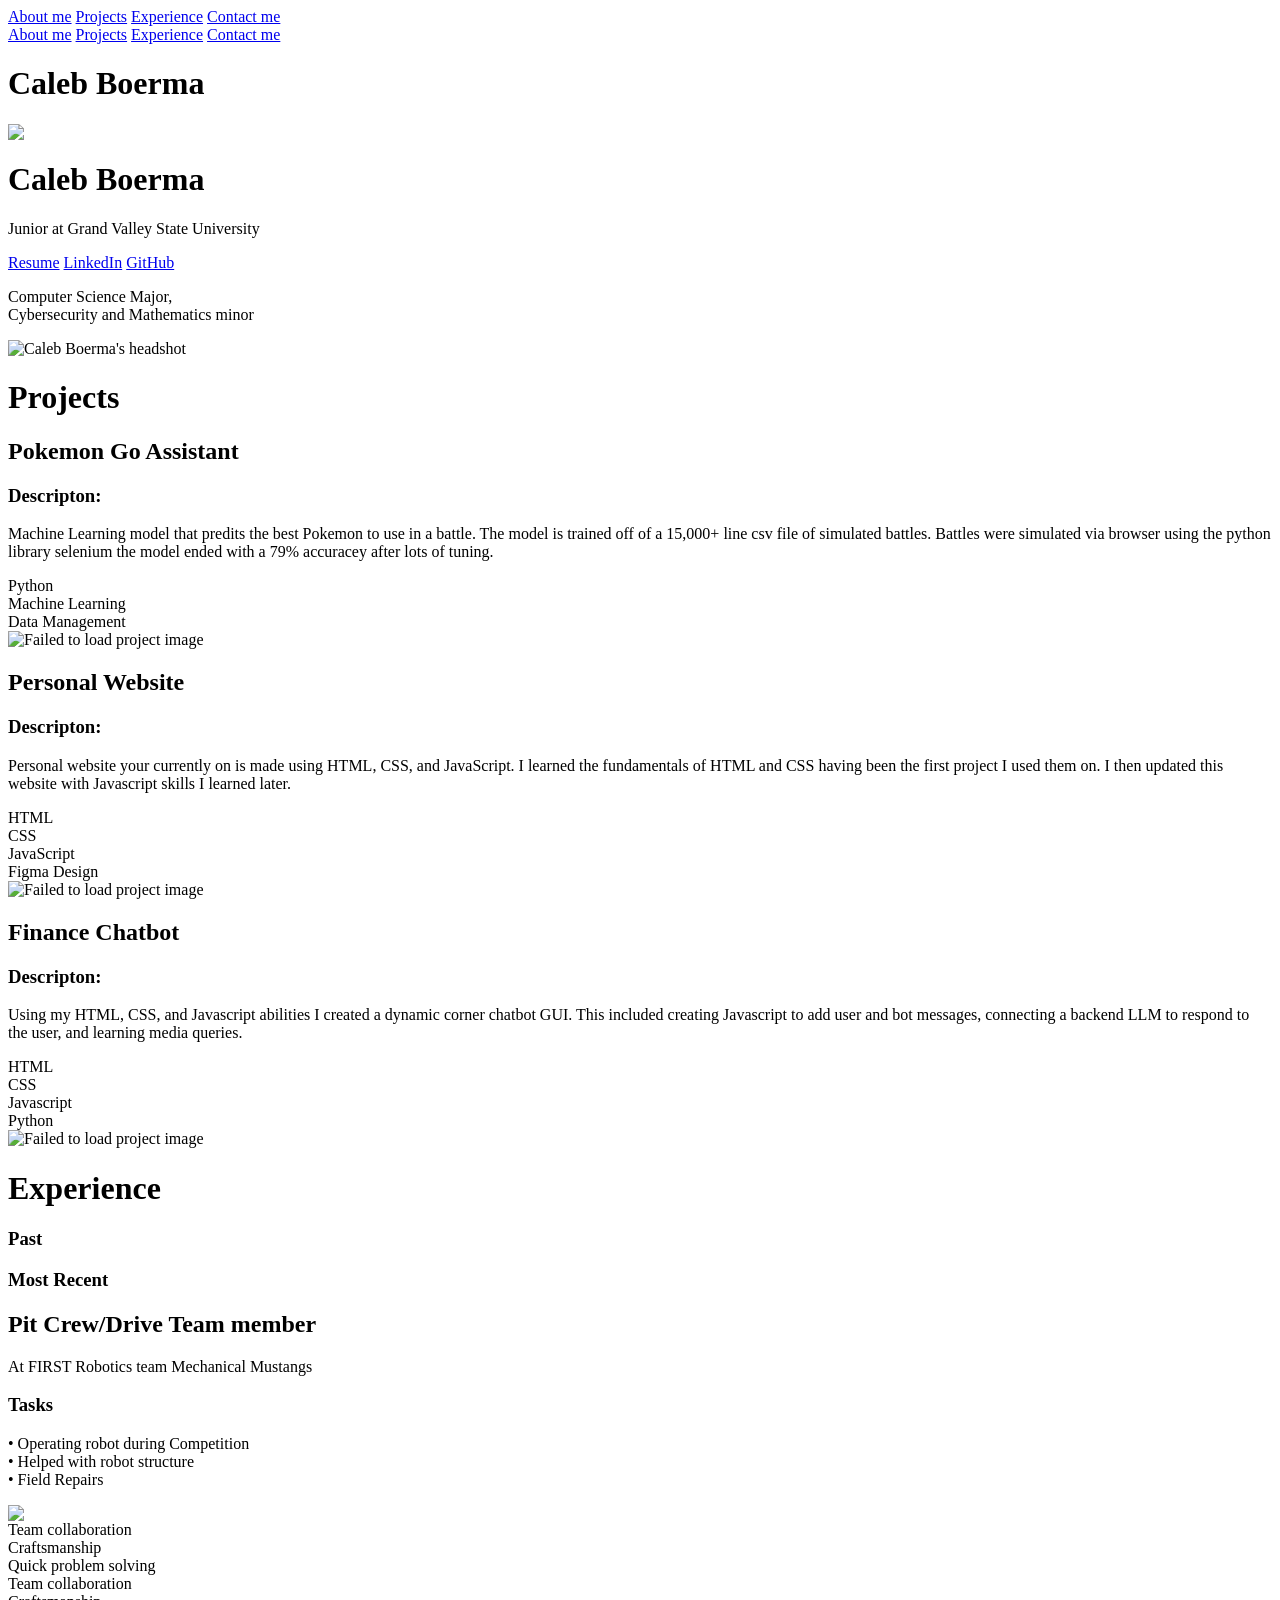
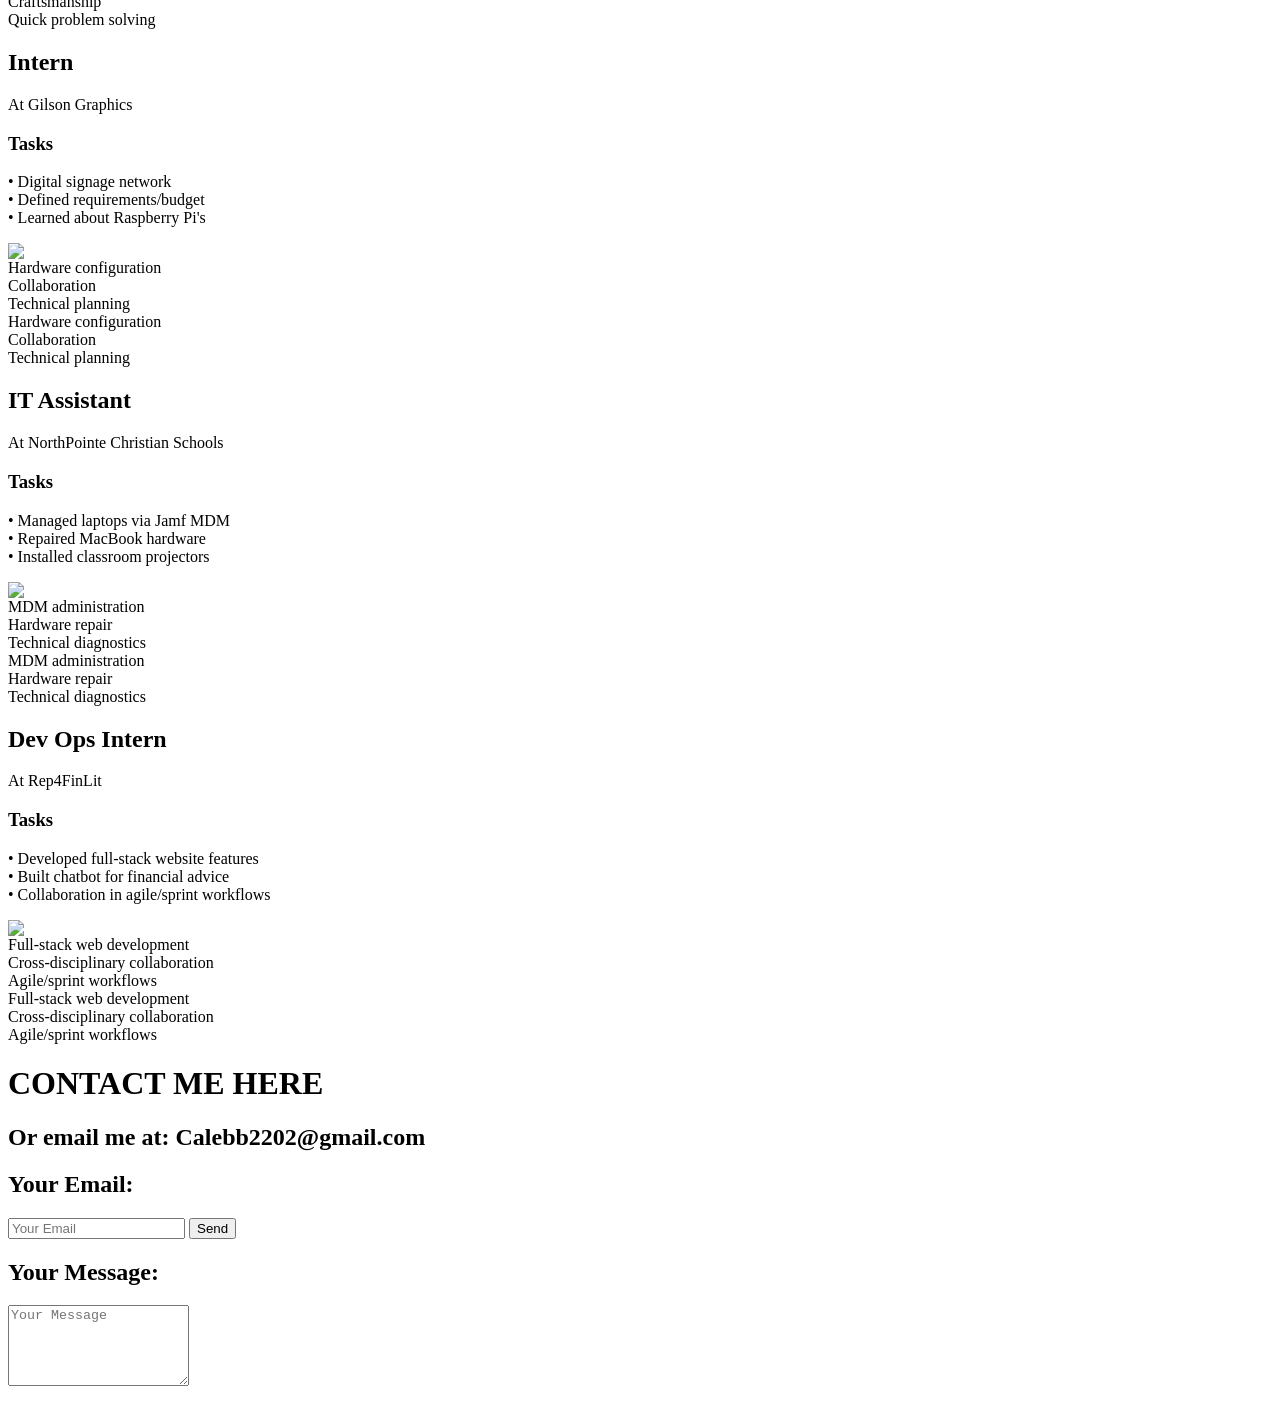
==== index.html @ ab94b0b0 "Deleted scroll animations too glitchy may implement better in future" ====
<html lang ="en">
<head>
    <link rel="stylesheet" href="style.css" type="text/css">
    <link rel="preconnect" href="https://fonts.googleapis.com">
    <link rel="preconnect" href="https://fonts.gstatic.com" crossorigin>
    <link href="https://fonts.googleapis.com/css2?family=Fredoka:wght@300..700&family=Imprima&display=swap" rel="stylesheet">
</head>
<body>
    <div id="nav-bar">
        <div id="nav-bar-content">
            <a class="nav-link" href="#hero-section">About me</a>
            <a class="nav-link" href="#projects-section">Projects</a>
            <a class="nav-link" href="#experience-section">Experience</a>
            <a class="nav-link" href="#contact-me">Contact me</a>
        </div>
        <div id="main-burger" class="hamburger">
                <div class="line line1"></div>
                <div class="line line2"></div>
                <div class="line line3"></div>
            </div>
        <div id="hamburger-container">
            <div id="hamburger-menu">
                <a class="nav-link" href="#hero-section" onClick="burger()">About me</a>
                <a class="nav-link" href="#projects-section" onClick="burger()">Projects</a>
                <a class="nav-link" href="#experience-section" onClick="burger()">Experience</a>
                <a class="nav-link" href="#contact-me" onClick="burger()">Contact me</a>
            </div>
        </div>
        <h1>Caleb Boerma</h1>
    </div>

    <div id = "hero-section" class = "hero-section">
        <img id = "bg-img" src="assets/swiss_mountains.jpeg">
        <div id="hero-inner">
            <div id = "about-me" class="apply-fade-in-left">
                <h1>Caleb Boerma</h1>
                <p id = "education">Junior at Grand Valley State University</p>
                <div id = "hero-buttons">
                    <a class="hero-button" href="./assets/Caleb_Boerma_Resume.pdf" target="_blank">Resume</a>
                    <a class="hero-button" href="https://www.linkedin.com/in/caleb-boerma-351342382/" target="_blank">LinkedIn</a>
                    <a class="hero-button" href="https://github.com/Calebb2202" target="_blank">GitHub</a>
                </div>
                <div id="degree-type">
                    <p>Computer Science Major,<br>Cybersecurity and Mathematics minor</p>
                </div>
            </div>

            <img id = "head-shot" class="apply-fade-in-right" src="./assets/head-shot.jpg" alt="Caleb Boerma's headshot">
        </div>
    </div>

    <div id="projects-section">
        <h1 class="section-title">Projects</h1>
        <div id = "projects">
            <div class = "project-container">
                <div class = "project-content">
                    <h2>Pokemon Go Assistant</h2>
                    <div class="project-description">
                        <h3>Descripton:</h3>
                        <p>Machine Learning model that predits the best Pokemon to use in a battle.
                            The model is trained off of a 15,000+ line csv file
                            of simulated battles. Battles were simulated via browser using the python library selenium
                            the model ended with a 79% accuracey after lots of tuning.
                        </p>
                    </div>
                    <div class="tags">
                        <div class="tag">Python</div>
                        <div class="tag">Machine Learning</div>
                        <div class="tag">Data Management</div>
                    </div>
                    <img src="assets/pokemon-go-assistant.png" alt="Failed to load project image">
                </div>
            </div>

            <div class = "project-divider"></div>
            <div class = "project-divider-horizontal"></div>

            <div class = "project-container">
                <div class = "project-content">
                    <h2>Personal Website</h2>
                    <div class="project-description">
                        <h3>Descripton:</h3>
                        <p>Personal website your currently on is made using
                            HTML, CSS, and JavaScript. I learned the fundamentals of HTML and CSS having been
                            the first project I used them on. I then updated this website with Javascript skills
                            I learned later.
                        </p>
                    </div>
                    <div class="tags">
                        <div class="tag">HTML</div>
                        <div class="tag">CSS</div>
                        <div class="tag">JavaScript</div>
                        <div class="tag">Figma Design</div>
                    </div>
                    <img src="assets/personal-website.png" alt="Failed to load project image">
                </div>
            </div>

            <div class = "project-divider"></div>
            <div class = "project-divider-horizontal"></div>

            <div class = "project-container">
                <div class = "project-content">
                    <h2>Finance Chatbot</h2>
                    <div class="project-description">
                        <h3>Descripton:</h3>
                        <p> Using my HTML, CSS, and Javascript
                            abilities I created a dynamic corner chatbot GUI. This included creating 
                            Javascript to add user and bot messages, connecting a backend LLM 
                            to respond to the user, and learning media queries.
                        </p>
                    </div>
                    <div class="tags">
                        <div class="tag">HTML</div>
                        <div class="tag">CSS</div>
                        <div class="tag">Javascript</div>
                        <div class="tag">Python</div>
                    </div>
                   <img src="assets/finance-chatbot.png" alt="Failed to load project image">
                </div>
            </div>
        </div>
    </div>

    <div id="experience-section">
        <h1 class="section-title">Experience</h1>
        <div id="experience-section-content">
            <div id="arrow">
                <h3 class="arrow-text">Past</h3>
                <div id="arrow-line"></div>
                <p><i id="arrow-head"></i></p>
                <h3 class="arrow-text">Most Recent</h3>
            </div>
            <div id="experiences-container">
                <div class="experience">
                    <div class="experience-overview">
                        <div class="title">
                            <h2>Pit Crew/Drive Team member</h2>
                            <p>At FIRST Robotics team Mechanical Mustangs</p>
                        </div>
                        <div class="experience-content">
                            <div class="experience-text">
                                <h3>Tasks</h3>
                                <p>
                                    • Operating robot during Competition<br>
                                    • Helped with robot structure<br>
                                    • Field Repairs
                                </p>
                            </div>
                            <img class="experience-photo" src="assets/FIRST-robotics.png">
                            <div class="experience-tags-mobile">
                                <div class="tag">Team collaboration</div>
                                <div class="tag">Craftsmanship</div>
                                <div class="tag">Quick problem solving</div>
                            </div>
                        </div>
                    </div>
                    <div class="experience-tags">
                        <div class="tag">Team collaboration</div>
                        <div class="tag">Craftsmanship</div>
                        <div class="tag">Quick problem solving</div>
                    </div>
                    <div class="bottom-right-corner-bracket"></div>
                </div>

                <div class="experience">
                    <div class="experience-overview">
                        <div class="title">
                            <h2>Intern</h2>
                            <p>At Gilson Graphics</p>
                        </div>
                        <div class="experience-content">
                            <div class="experience-text">
                                <h3>Tasks</h3>
                                <p>
                                    • Digital signage network<br>
                                    • Defined requirements/budget<br>
                                    • Learned about Raspberry Pi's
                                </p>
                            </div>
                            <img class="experience-photo" src="assets/gilson.png">
                            <div class="experience-tags-mobile">
                                <div class="tag">Hardware configuration</div>
                                <div class="tag">Collaboration</div>
                                <div class="tag">Technical planning</div>
                            </div>
                        </div>
                    </div>
                    <div class="experience-tags">
                        <div class="tag">Hardware configuration</div>
                        <div class="tag">Collaboration</div>
                        <div class="tag">Technical planning</div>
                    </div>
                    <div class="bottom-right-corner-bracket"></div>
                </div>

                <div class="experience">
                    <div class="experience-overview">
                        <div class="title">
                            <h2>IT Assistant</h2>
                            <p>At NorthPointe Christian Schools</p>
                        </div>
                        <div class="experience-content">
                            <div class="experience-text">
                                <h3>Tasks</h3>
                                <p>
                                    • Managed laptops via Jamf MDM<br>
                                    • Repaired MacBook hardware<br>
                                    • Installed classroom projectors
                                </p>
                            </div>
                            <img class="experience-photo" src="assets/north-pointe.png">
                            <div class="experience-tags-mobile">
                                <div class="tag">MDM administration</div>
                                <div class="tag">Hardware repair</div>
                                <div class="tag">Technical diagnostics</div>
                            </div>
                        </div>
                    </div>
                    <div class="experience-tags">
                        <div class="tag">MDM administration</div>
                        <div class="tag">Hardware repair</div>
                        <div class="tag">Technical diagnostics</div>
                    </div>
                    <div class="bottom-right-corner-bracket"></div>
                </div>

                <div class="experience">
                    <div class="experience-overview">
                        <div class="title">
                            <h2>Dev Ops Intern</h2>
                            <p>At Rep4FinLit</p>
                        </div>
                        <div class="experience-content">
                            <div class="experience-text">
                                <h3>Tasks</h3>
                                <p>
                                    • Developed full-stack website features<br>
                                    • Built chatbot for financial advice<br>
                                    • Collaboration in agile/sprint workflows
                                </p>
                            </div>
                            <img class="experience-photo" src="assets/rep4finlit.png">
                            <div class="experience-tags-mobile">
                                <div class="tag">Full-stack web development</div>
                                <div class="tag">Cross-disciplinary collaboration</div>
                                <div class="tag">Agile/sprint workflows</div>
                            </div>
                        </div>
                    </div>
                    <div class="experience-tags">
                        <div class="tag">Full-stack web development</div>
                        <div class="tag">Cross-disciplinary collaboration</div>
                        <div class="tag">Agile/sprint workflows</div>
                    </div>
                    <div class="bottom-right-corner-bracket"></div>
                </div>
            </div>
        </div>
    </div>

    <div class = "contact-me-section" id="contact-me">
        <div id = "contact-me-inner">
            <div id = "contact-text" class="">
                <h1>CONTACT ME HERE</h1>
                <h2>Or email me at: Calebb2202@gmail.com</h2>
            </div>

            <div id = "email-form" class="">
            <form>
                <h2>Your Email:</h2>
                <div id = "form-row">
                    <input type="email" name="email" placeholder="Your Email" required>
                    <button id="send-button" type="submit">Send</button>
                </div>
                <h2>Your Message:</h2>
                <textarea id="your-message-input" name="message" rows="5" placeholder="Your Message" required></textarea>
            </form>
            </div>
        </div>
    </div>

    <script src="https://cdn.jsdelivr.net/npm/@emailjs/browser@4/dist/email.min.js"></script>
<script src="./main.js"></script>
</body>
</html>
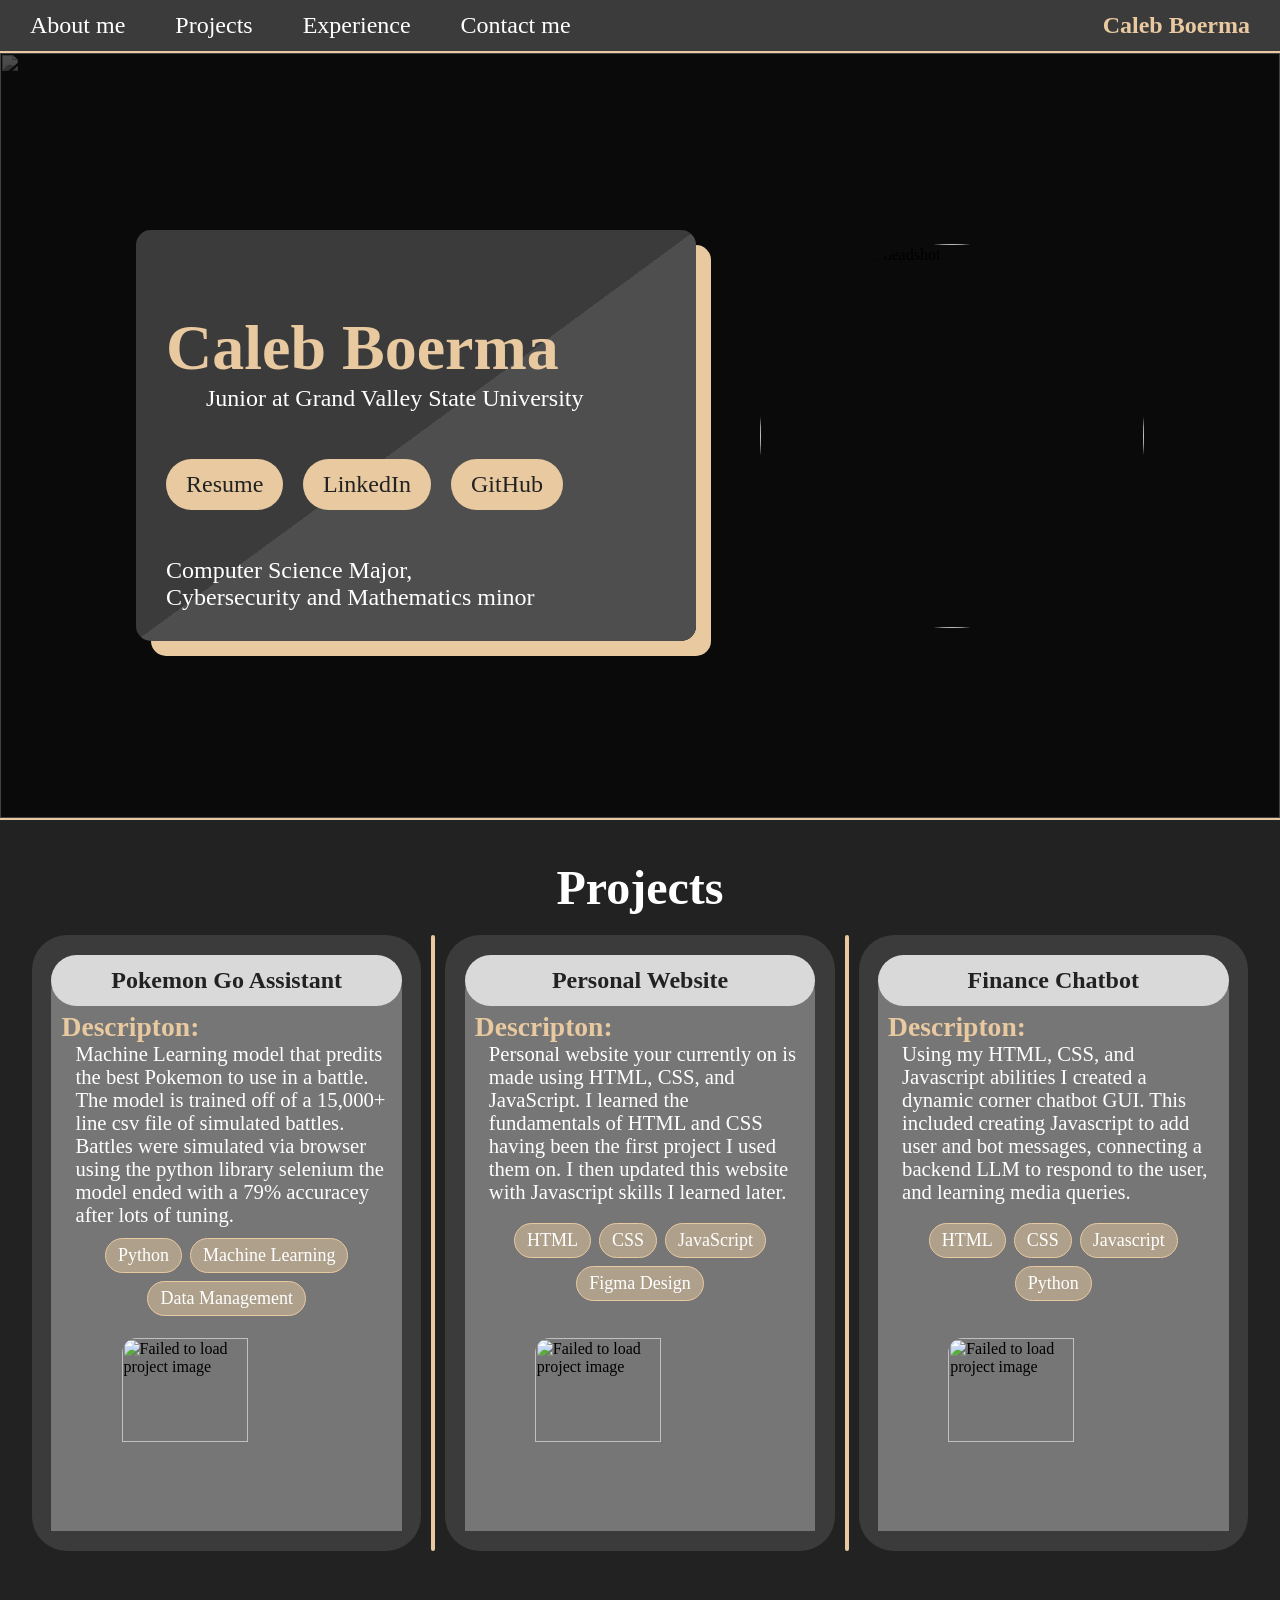
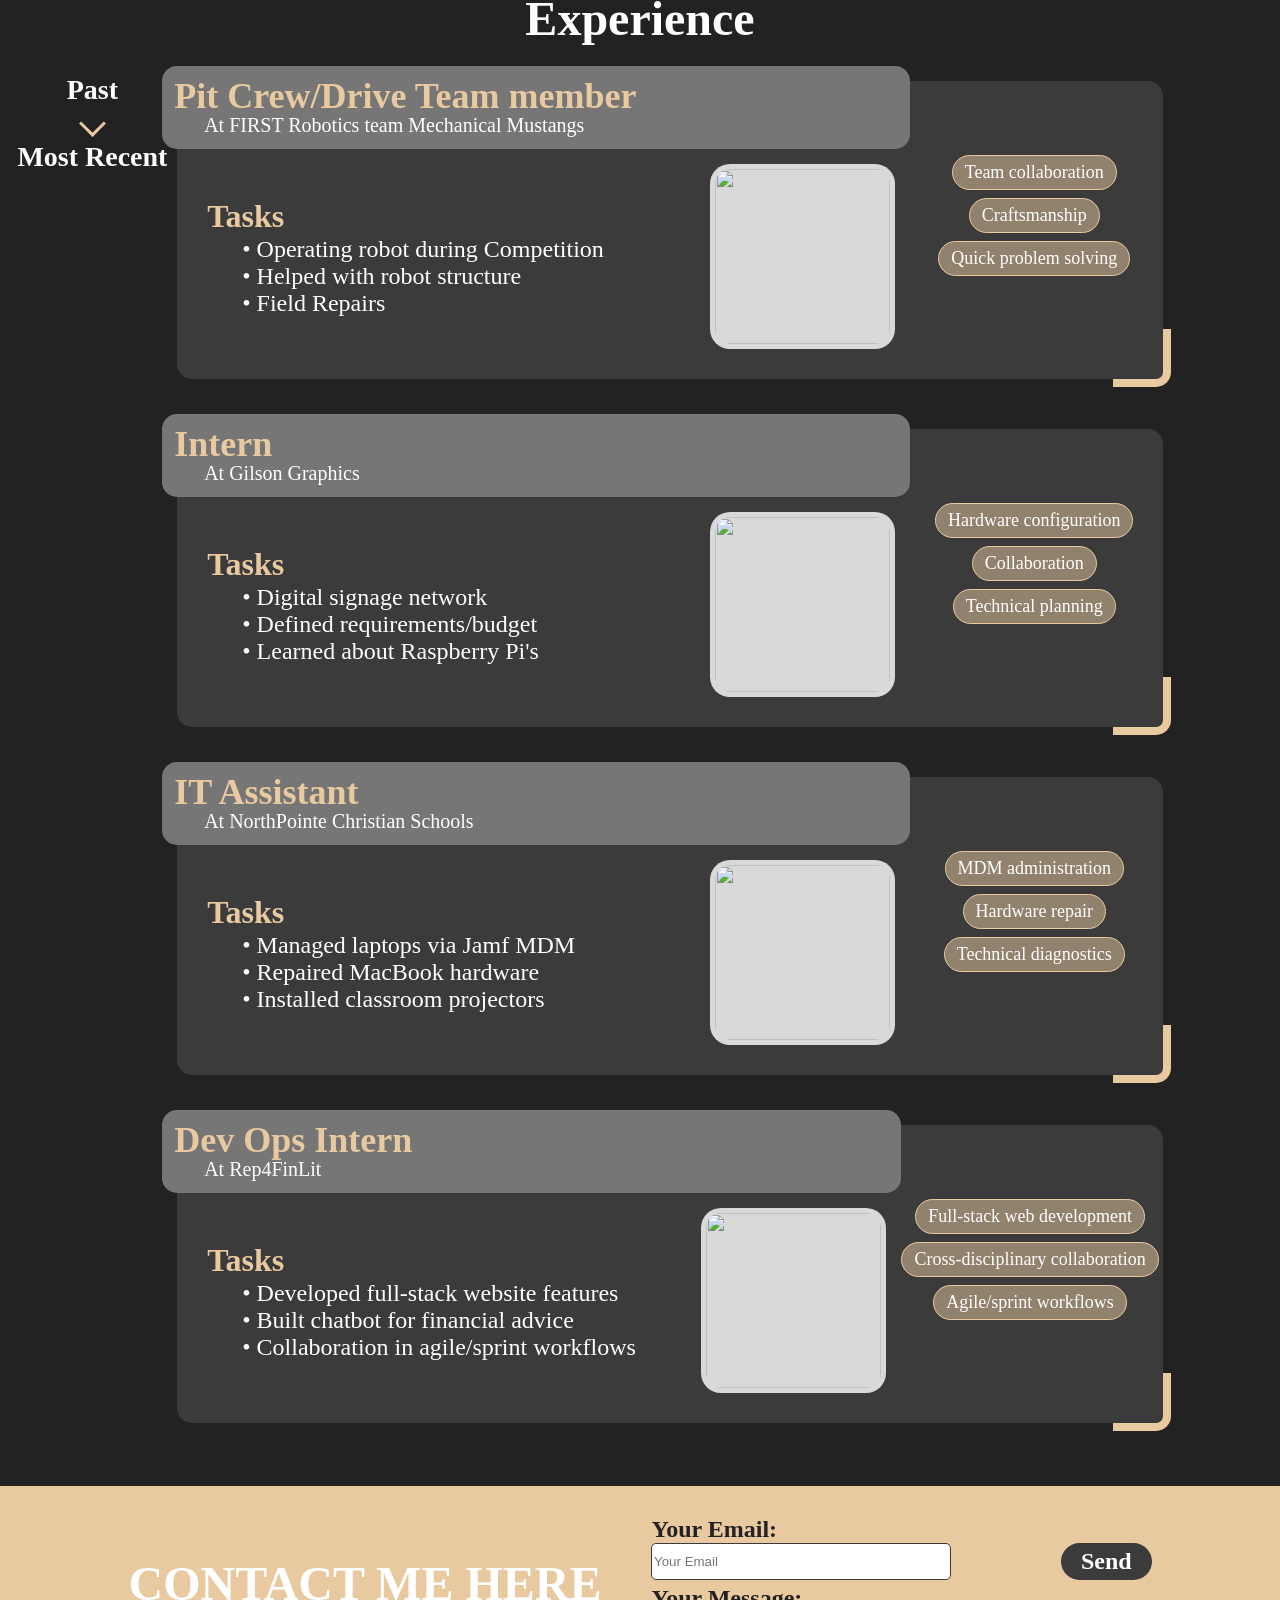
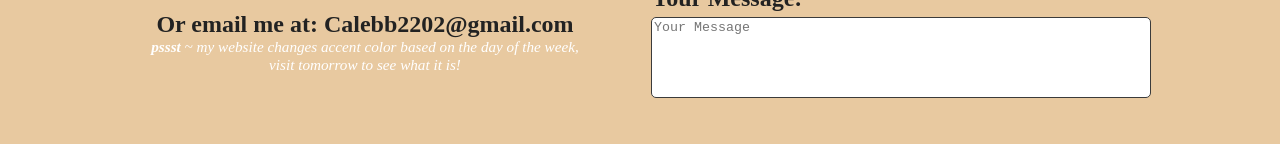
==== commit af8566ba: "colors based on day of the week" ====
--- a/index.html
+++ b/index.html
@@ -4,6 +4,8 @@
     <link rel="preconnect" href="https://fonts.googleapis.com">
     <link rel="preconnect" href="https://fonts.gstatic.com" crossorigin>
     <link href="https://fonts.googleapis.com/css2?family=Fredoka:wght@300..700&family=Imprima&display=swap" rel="stylesheet">
+
+    <script src="./colors.js" defer></script>
 </head>
 <body>
     <div id="nav-bar">
@@ -264,8 +266,9 @@
             <div id = "contact-text" class="">
                 <h1>CONTACT ME HERE</h1>
                 <h2>Or email me at: Calebb2202@gmail.com</h2>
-            </div>
-
+                <em><b>pssst</b> ~ my website changes accent color based on the day of the week,</em>
+                <em>visit tomorrow to see what it is!</em>
+            </div>
             <div id = "email-form" class="">
             <form>
                 <h2>Your Email:</h2>
@@ -280,7 +283,7 @@
         </div>
     </div>
 
-    <script src="https://cdn.jsdelivr.net/npm/@emailjs/browser@4/dist/email.min.js"></script>
+<script src="https://cdn.jsdelivr.net/npm/@emailjs/browser@4/dist/email.min.js"></script>
 <script src="./main.js"></script>
 </body>
 </html>
--- a/style.css
+++ b/style.css
@@ -0,0 +1,1278 @@
+/* #region default styles */
+
+html {
+    scroll-behavior: smooth;
+    font-size: 1rem;
+}
+
+body {
+    /* Variable colors for easy color changing of site */
+    --accent-color: #FF7474;
+    --accent-color-rgb: 255, 116, 116;
+
+    /* alternative accents:
+    salmon-pink: #FF7474 255, 116, 116
+    light-blue: #87C9FF 135, 201, 255 
+    light-purple: #BE73EA 190, 115, 234
+    tan: #E5D096 229, 208, 150
+    */
+
+    --background-color: #222222;
+    --background-color-rgb: rgb(34, 34, 34);
+    /* alternative backgounds:
+    light black: #222222 34, 34, 34
+    non-pure white: #E8E8E8
+    */
+
+    --container-background: #3B3B3B;
+
+    --content-background: #767676;
+
+    --off-white: #D9D9D9;
+
+
+    /* sizing variables */
+        /* Title size ~ 64px */
+        --title: 4em;
+
+        /* subtitle size ~ 48px */
+        --subtitle: 3em;
+
+        /* small title size ~ 36px */
+        --small-title: 2.25em;
+
+        /* smaller-title ~ 32px */
+        --smaller-title: 2em;
+
+        /* main font size ~ 24px */
+        --main-font: 1.5em;
+
+        /* details font size ~ 20px */
+        --details: 1.25em;
+
+        /* smaller details ~ 18px */
+        --smaller-details: 1.125em;
+
+    background-color: var(--background-color);
+    margin: 0;
+    padding: 0;
+}
+
+body:hover {
+    cursor: default;
+}
+
+h1 {
+    margin: 0;
+    padding: 0;
+    font-size: var(--title);
+    font-family: 'Fredoka';
+    font-weight: 600;
+}
+
+h2 {
+    margin: 0;
+    padding: 0;
+    font-size: var(--main-font);
+    color: var(--background-color);
+    font-family: "Fredoka"
+}
+
+h3 {
+    margin: 0;
+    padding: 0;
+    font-size: var(--main-font);
+    color: rgb(var(--accent-color-rgb));
+    font-family: 'Imprima';
+}
+
+p {
+    margin: 0;
+    padding: 0;
+    font-family: 'Imprima';
+    font-size: var(--details);
+    color: #FFFFFF;
+}
+
+a {
+    text-decoration: none;
+    font-family: 'Imprima';
+    font-size: var(--main-font);
+}
+
+button:hover {
+    cursor: pointer
+}
+
+.section-title {
+    margin-top: 40px; 
+    margin-bottom: 20px;
+
+    font-size: var(--subtitle);
+    color: #FFFFFF;
+    text-align: center;
+}
+/* #endregion */
+
+/* ################## */
+/* #region Animations */
+/* ################## */
+.apply-fade-in-scale {
+    animation: fadeInScale linear;
+    animation-timeline: view();
+    animation-range: 0% 35%;
+}
+
+@keyframes fadeInScale {
+    from {
+        opacity: 0.5;
+        scale: 0.5;
+    }
+    to {
+        opacity: 1;
+        scale: 1;
+    }
+}
+
+.apply-fade-in-left{
+    animation: fadeInLeft linear;
+    animation-timeline: view();
+    animation-range: 0% 35%;
+}
+
+@keyframes fadeInLeft {
+    from {
+        opacity: 0.5;
+        transform: translateX(-100px);
+    }
+    to {
+        opacity: 1;
+        transform: translateX(0px);
+    }
+}
+
+.apply-fade-in-right{
+    animation: fadeInRight linear;
+    animation-timeline: view();
+    animation-range: 0% 35%;
+}
+
+@keyframes fadeInRight {
+    from {
+        opacity: 0.5;
+        transform: translateX(100px);
+    }
+    to {
+        opacity: 1;
+        transform: translateX(0px);
+    }
+}
+
+#hero-section .apply-fade-in-left {
+    animation: fadeInLeft 1.5s ease;
+}
+
+#hero-section .apply-fade-in-right {
+    animation: fadeInRight 1.5s ease;
+}
+
+#contact-me-inner .apply-fade-in-left{
+    animation: fadeInLeft linear;
+    animation-timeline: view();
+    animation-range: 0% 20%;
+}
+#contact-me-inner .apply-fade-in-right{
+    animation: fadeInRight linear;
+    animation-timeline: view();
+    animation-range: 0% 20%;
+}
+/* #endregion Animations */
+
+/* ###################### */
+/* #region Navigation Bar */
+/* ###################### */
+
+/* Add a black background color to the top navigation */
+#nav-bar {
+    display: flex;
+    flex-direction: row;
+    justify-content: center;
+    align-items: center;
+
+    background-color: var(--container-background);
+    width: auto; /* make nav-bar stretch whole page */
+    padding: 12px 30px;
+    border-bottom: 2px solid rgb(var(--accent-color-rgb));
+
+    /* makes nav bar stick to top */
+    position: sticky;
+    z-index: 2;
+    top: 0;
+}
+
+#nav-bar-content {
+    display: flex;
+    flex-direction: row;
+
+    /* Sizing stuff */
+    width: 100%;
+    gap: clamp(20px, 4vw, 50px);
+
+    /* Centers the content Vertically */
+    align-items: center;
+
+    /* Centers the content Horizontally */
+    margin: auto 0;
+
+    text-wrap: nowrap;
+}
+
+/* Style the links inside the navigation bar */
+.nav-link {
+    color: #FFFFFF;
+    transition: color 0.5s ease;
+}
+
+.nav-link:hover {
+    color: rgb(var(--accent-color-rgb));
+}
+
+#hamburger-container {
+    display: none;
+    position: fixed;
+    top: 0px;
+    left: 0px;
+
+    gap: 0;
+
+    font-size: 1.5em;
+
+    transition: transform 0.5s ease;
+    transform: translateX(-9em);
+    /* transform: translateY(50%); */
+
+    /* background-color: var(--container-background);
+    border-right: solid 2px rgb(var(--accent-color-rgb));
+    border-bottom: solid 2px rgb(var(--accent-color-rgb)); */
+}
+
+#hamburger-container.open {
+    transform: translateX(0px);
+}
+
+.hamburger {
+    display: flex;
+    flex-direction: column;
+    justify-content: center;
+    align-items: center;
+
+    gap: 1vh;
+    margin: 0;
+
+    height: 50%;
+
+    /* border-left: 2px solid var(--container-color); */
+    /* border-bottom: 2px solid rgb(var(--accent-color-rgb)); */
+
+    position: relative;
+
+    z-index: 10;
+
+    transition: transform 0.5s ease, border 0.5s ease, gap 0.5s ease;
+}
+
+#main-burger {
+    padding: 3.25vh 0;
+    padding-right: 30px;
+    display: none;
+}
+
+#main-burger.open {
+    transform: translateX(12em);
+}
+
+.hamburger.open {
+    gap: 1vh;
+}
+.line {
+    width: 10vw;
+    height: 0.75vh;
+    background-color: white;
+    border-radius: 15px;
+
+    transition: transform 0.5s ease, opacity 0.25s ease, background-color 0.5s ease;
+    transform-origin: center;
+}
+
+#main-burger:hover .line {
+    background-color: rgb(var(--accent-color-rgb));
+}
+
+.line1.open{
+    transform: translateY(calc(0.9vh + 0.75vh)) rotate(-45deg);
+    /* transform: rotate(-45deg) translate(-2.3vw, 2.3vw);  */
+}
+
+.line2.open{
+    opacity: 0;
+}
+
+.line3.open{
+    transform: translateY(calc(-0.9vh - 0.75vh)) rotate(45deg);
+    /* transform: rotate(45deg) translate(-2.3vw, -2.3vw); */
+}
+
+#hamburger-menu {
+    display: flex;
+    flex-direction: column;
+    gap: 20px;
+    min-height: 10vh;
+    transition: transform 0.5s ease;
+
+    background-color: var(--container-background);
+
+    /* margin-top: 25%; 10vh is height of navbar */
+    padding: 15px;
+
+    /* border-right: 2px solid var(--container-background);
+    border-image: linear-gradient(to top, var(--accent-color) 20px, transparent 20px) 1; */
+    border-bottom: solid 2px rgb(var(--accent-color-rgb));
+
+    z-index: 100;
+}
+
+#nav-bar h1 {
+    text-decoration: none;
+    font-size: var(--main-font);
+    color: rgb(var(--accent-color-rgb));
+    margin: 0;
+    text-wrap: nowrap;
+
+    margin-left: auto;
+}
+
+/* #endregion */
+
+/* #################### */
+/* #region Hero Section */
+/* #################### */
+#hero-section {
+    display: flex;
+    align-items: center;
+    justify-content: center;
+
+    height: 85vh;
+
+    width: 100%;
+    margin-bottom: 4vh;
+
+    scroll-margin-top: 66px;
+
+    border-bottom: 2px solid rgb(var(--accent-color-rgb));
+
+    position: relative;
+    overflow: hidden;
+
+    background: rgb(0, 0, 0, 0.7);
+
+}
+
+/* inner container constrained to 1440px and centered */
+#hero-inner {
+    display: flex;
+    flex-direction: row;
+    align-items: center;
+    justify-content: center;
+    gap: 5vw;
+
+    width: 95%;
+    max-width: 1440px;
+    margin: 0 auto;
+}
+
+#bg-img {
+    position: absolute;
+    top: 0;
+    left: 0;
+    z-index: -1;
+    /* span the full viewport width while matching hero height */
+    width: 100vw;
+    height: 100%;
+    display: block;
+    object-fit: cover;
+    pointer-events: none;
+    filter: grayscale(100%) brightness(1.15) contrast(1.02);
+}
+
+/* #region About Me Section */
+#about-me {
+    order: 1;
+
+    background-image: linear-gradient(to bottom right, var(--container-background) 0%, var(--container-background) 50%, #4e4e4e 50%);
+    /* background-image: linear-gradient(to bottom right, var(--container-background) 40%, #4e4e4e); */
+
+    display: flex;
+    flex-direction: column;
+    
+    min-width: 448px;
+    width: 40vw;
+    max-width: 500px;
+
+    min-height: 350px;
+
+    padding: 2.5%;
+
+    z-index: 0;
+
+    border-radius: 15px;
+    box-shadow: 15px 15px rgb(var(--accent-color-rgb));
+    /* border: solid 2px rgb(var(--accent-color-rgb)); */
+}
+
+#about-me h1 {
+    font-size: var(--title);
+    margin-top: 10%;
+    color: rgb(var(--accent-color-rgb));
+}
+
+#about-me p {
+    color: #FFFFFF;
+    font-family: 'Imprima';
+    font-size: var(--main-font);
+}
+
+#about-me #education {
+    margin-left: 40px
+}
+
+#hero-buttons {
+    display: flex;
+    gap: 20px;
+    margin-top: auto;
+}
+
+.hero-button {
+    padding: 12px 20px;
+    border-radius: 35px;
+    font-size: var(--main-font);
+
+    text-align: center;
+    background-color: rgb(var(--accent-color-rgb));
+    color: var(--background-color);
+
+    will-change: transform;
+    transition: transform 0.5s ease;
+}
+
+.hero-button:hover {
+    transform: scale(1.1)
+}
+
+#degree-type {
+    margin-top: auto;
+}
+/* #endregion */
+
+#head-shot {
+    order: 2;
+
+    width: 30vw;
+    height: 30vw;
+
+    min-width: 304px;
+    min-height: 304px;
+
+    max-width: 450px;
+    max-height: 450px;
+
+    /* makes image a circle */
+    border-radius: 50%;
+    
+    /* Prevents the image from squishing if the screen gets small */
+    flex-shrink: 0;
+}
+
+/* #endregion */
+
+/* ######################## */
+/* #region Projects Section */
+/* ######################## */
+
+#projects-section {
+    scroll-margin-top: 80px;
+    max-width: 1440px;
+    margin: 0 auto;
+}
+
+#projects {
+    display: flex;
+    align-items: center;
+    justify-content: space-between;
+    margin: auto;
+    flex-direction: row;
+    margin-bottom: 0;
+
+    width: 95%;
+    max-width: 1440px;
+
+    gap: 10px;
+
+    align-items: stretch;
+}
+
+/* #region project container */
+
+.project-container{
+    background-color: var(--container-background);
+    border-radius: 35px;
+
+    width: 400px;
+
+    display: flex;
+    align-items: center;
+    justify-content: center;
+
+    padding: 20px 0;
+}
+
+#projects h2 {
+    text-align: center;
+    align-items: center;
+    background-color: #D9D9D9;
+    border-radius: 35px;
+    min-width: 90%;
+    padding: 12px;
+}
+
+/* #region project content */
+
+.project-content {
+    display: flex;
+    flex-direction: column;
+    justify-content: flex-start;
+    background-color: var(--content-background);
+    border-top-left-radius: 37px;
+    border-top-right-radius: 37px;
+
+    height: 100%;
+    width: 90%;
+}
+
+.project-content h3 {
+    margin-top: 5px;
+    margin-left: 10px;
+    margin-right: 10px;
+}
+
+.project-content p {
+    margin-left: 24px;
+    margin-right: 10px;
+    font-size: var(--smaller-details);
+    color: #FFFFFF;
+}
+
+.tags {
+    margin: auto;
+    display: flex;
+    gap: 8px;
+    width: 95%;
+    flex-wrap: wrap;
+    justify-content: center;
+}
+
+.tag {
+    /* Convert hexadecimal to rgb values split into 3 groups 
+        0-9=corresponding num A-F 10-15 respectively
+        multiply the first number by 16 then add the result
+    */
+    background-color: rgba(var(--accent-color-rgb), 0.5);
+    border: 1px solid rgb(var(--accent-color-rgb));
+    border-radius: 35px;
+    padding: 6px 12px;
+
+    font-size: var(--smaller-details);
+    font-family: "Fredoka";
+    font-weight: 500;
+    color: white;
+    text-align: center;
+
+    white-space: nowrap;
+}
+
+.project-description{
+    font-size: 1.15em;
+}
+
+.project-content img {
+    width: 60%;
+    box-sizing: border-box;
+
+    height: auto;
+    max-height: 30%;
+
+    border-radius: 15px;
+    object-fit: contain;
+
+    align-self: center;
+    margin-top: auto;
+    margin-bottom: 20px;
+}
+/* #endregion */
+
+/* #endregion */
+
+.project-divider {
+    width: 4px;
+    background-color: rgb(var(--accent-color-rgb));
+    
+    height: 616px;
+    border-radius: 2px;/* Rounds the tips of the line slightly */
+}
+
+.project-divider-horizontal {
+    display: none;
+    height: 4px;
+    background-color: rgb(var(--accent-color-rgb));
+
+    border-radius: 2px;
+    width: 616px;
+
+    flex-shrink: 0;
+
+}
+
+/* #endregion */
+
+/* ########################### */
+/* #region experiences section */
+/* ########################### */
+
+#experience-section {
+    width: 95%;
+    max-width: 1440px;
+    margin: 0 auto;
+
+    display: flex;
+    flex-direction: column;
+
+    scroll-margin-top: 20px;
+}
+
+#experience-section h1 {
+    margin-bottom: 20px
+}
+
+#experience-section-content {
+    display: flex;
+    flex-direction: row;
+    max-width: 1440px;
+
+    width: 95%;
+    margin: 0 auto;
+    justify-content: center;
+}
+
+#arrow {
+    display: flex;
+    flex-direction: column;
+    color: rgb(var(--accent-color-rgb));
+    align-items: center;
+
+    min-width: 0;
+    width: 60px;
+    flex-shrink: 1;
+}
+
+.arrow-text {
+    color: white;
+    padding: 8px;
+    white-space: nowrap;
+    font-size: 1.75em;
+}
+
+#arrow-line {
+    border-left: 3px dashed rgb(var(--accent-color-rgb));
+    height: 0px;
+}
+
+#arrow-head {
+    border: solid rgb(var(--accent-color-rgb));
+    border-width: 0 3px 3px 0;
+    display: inline-block;
+    padding: 8px;
+    transform: rotate(45deg);
+}
+
+#experiences-container {
+    display: flex;
+    flex-direction: column;
+    width: auto;
+    flex: 1;
+
+    gap: 20px;
+}
+
+.experience {
+    position: relative;
+
+    background-color: var(--container-background);
+    width: 90%;
+    margin: 15px auto;
+    padding: 0 0 30px 0;
+
+    display: flex;
+    flex-direction: row;
+    align-items: stretch;
+
+    border-radius: 0 15px 0 15px;
+}
+
+.experience-overview {
+    flex: 3;
+    margin-right: -15; /* account for title of experience shifted to left */
+    justify-content: center;
+}
+
+.title {
+    position: relative;
+    top: -15px;
+    left: -15px;
+
+    background-color: var(--content-background);
+    padding: 12px;
+
+    /* width: 100%;
+    box-sizing: border-box; */
+    border-radius: 15px;
+
+    /* white-space: nowrap; */
+}
+
+.title h2 {
+    color: rgb(var(--accent-color-rgb));
+    font-size: var(--small-title);
+    line-height: 1;
+}
+
+.title p {
+    margin-left: 30px;
+}
+
+.experience-content {
+    display: flex;
+    flex-direction: row;
+    justify-content: space-between;
+    align-items: center;
+    margin: 0 30px;
+    gap: 20px;
+}
+
+.experience-text h3 {
+    font-size: var(--smaller-title);
+    line-height: 1.25;
+    margin: 0;
+}
+
+.experience-text p {
+    color: white;
+    font-family: 'Imprima';
+    font-size: var(--main-font);
+
+    margin-left: 35px;
+}
+
+.experience-photo {
+    width: 175px;
+    height: auto;
+
+    border-radius: 20px;
+    padding: 5px;
+    background-color: var(--off-white);
+}
+
+.experience-tags {
+    display: flex;
+    gap: 8px;
+
+    flex-wrap: wrap;
+    align-content: center;
+    align-items: center;
+    justify-content: center;
+
+    flex: 1;
+
+    margin-right: 4px;
+}
+
+.experience-tags .tag {
+    padding: 6px 12px;
+}
+
+.experience-tags-mobile {
+    display: none;
+    gap: 8px;
+
+    align-content: center;
+    align-items: center;
+    justify-content: center;
+    flex-wrap: wrap;
+
+    flex: 1;
+}
+
+.bottom-right-corner-bracket {
+    position: absolute;
+    bottom: -8px;
+    right: -8px;
+    width: 50px; height: 50px;
+
+    border-right: solid 8px rgb(var(--accent-color-rgb));
+    border-bottom: solid 8px rgb(var(--accent-color-rgb));
+
+    border-bottom-right-radius: 15px;
+}
+
+/* ########################## */
+/* #region Contact Me Section */
+/* ########################## */
+
+.contact-me-section {
+    background-color: rgb(var(--accent-color-rgb));
+
+    display: flex;
+    justify-content: center;
+    align-items: center;
+
+    width: 100%;
+
+    padding-top: 30px;
+    padding-bottom: 30px;
+
+    margin-top: 48px;
+}
+
+#contact-me-inner {
+    max-width: 1440px;
+    width: 95%;
+    margin: auto;
+
+    display: flex;
+    flex-direction: row;
+    justify-content: center;
+    align-items: center;
+    gap: 10px;
+}
+
+#contact-text {
+    min-width: 280px;
+
+    display: flex;
+    flex-direction: column;
+    align-items: center;
+    text-align: center;
+    padding: 0 20px;
+}
+
+#contact-text h1 {
+    color: #FFFFFF;
+    font-size: var(--subtitle);
+    text-wrap: nowrap;
+}
+
+#contact-text em {
+    font-family: "Imprima";
+    font-size: 0.95em;
+    color: white;
+}
+
+#email-form {
+    flex: 1;
+    min-width: 280px;
+    max-width: 500px;
+    display: flex;
+    flex-direction: column;
+    padding: 0 20px;
+}
+
+#email-form form {
+    width: 100%;
+    display: flex;
+    flex-direction: column;
+}
+
+#form-row {
+    display: flex;
+    justify-content: space-between;
+    width: 100%;
+    margin-bottom: 5px;
+}
+
+#send-button {
+    padding: 5px 20px;
+
+    border-radius: 35px;
+    font-size: var(--main-font);
+
+    text-align: center;
+    background-color: var(--container-background);
+
+    font-family: 'Fredoka';
+    font-weight: 600;
+    color: #FFFFFF;
+
+    border: unset;
+
+    cursor: pointer;
+
+    will-change: transform;
+    transition: transform 0.5s ease, box-shadow 0.5s ease;
+}
+
+#send-button:hover {
+    transform: scale(1.05);
+    box-shadow: 3px 3px 10px var(--container-background);
+}
+
+#email-form input {
+    width: 60%;
+
+    border-radius: 5px;
+    border: 1px solid var(--container-background);
+
+    will-change: transform;
+    transition: transform 0.5s ease, box-shadow 0.5s ease;
+
+    display: flex;
+    flex-direction: row;
+    justify-content: center;
+    align-items: center;
+}
+
+#email-form input:focus {
+    outline: 0px;
+    box-shadow: 3px 3px 10px var(--container-background);
+    transform: scale(1.0125);
+}
+
+#your-message-input {
+    margin-top: 5px;
+
+    width: 100%;
+    resize: none;
+    border-radius: 5px;
+    border: 1px solid var(--container-background);
+
+    will-change: transform;
+    transition: transform 0.5s ease, box-shadow 0.5s ease;
+} 
+
+#your-message-input:focus {
+    outline: 0px;
+    box-shadow: 3px 3px 10px var(--container-background);
+    transform: scale(1.0125);
+}
+/* #endregion */
+
+@media (max-width: 1200px) {
+    html {
+        font-size: 0.9rem;
+    }
+
+    #about-me {
+        min-height: 275px;
+    }
+
+    .project-container {
+        width: 300px;
+    }
+
+    .project-content img {
+        width: 18vw;
+    }
+}
+
+@media (max-width: 1000px) {
+    html {
+        font-size: 0.8rem;
+    }
+
+    #nav-bar {
+        font-size: 1.1em;
+    }
+
+    #about-me {
+        min-height: 250px;
+        min-width: 400px;
+    }
+
+    .hero-button {
+        padding: 10px 18px;
+    }
+
+    .project-container {
+        width: 300px;
+    }
+
+    .project-content img {
+        width: 20vw;
+    }
+}
+
+@media (max-width: 900px) { 
+    html {
+        font-size: 0.8rem;
+    }
+
+    #nav-bar {
+        font-size: 1.1em;
+    }
+
+    #head-shot {
+        min-width: 320px;
+        min-height: 320px;
+    }
+
+    #about-me {
+        min-height: 300px;
+        min-width: 330px;
+    }
+
+    #hero-buttons {
+        gap: 10px;
+    }
+
+    .hero-button {
+        padding: 10px 18px;
+    }
+
+    #projects {
+        flex-direction: column;
+        align-items: center;
+        height: auto;
+        font-size: 1.1rem;
+        gap: 20px;
+    }
+
+    .project-container {
+        width: 80%;
+        height: 100%;
+        padding: 10px 0px;
+    }
+
+    .project-description p {
+        margin-bottom: 25px;
+    }
+
+    .project-divider {
+        display: none;
+    }
+
+    .project-divider-horizontal {
+        display: block;
+    }
+
+    .experience-photo {
+        width: 125px;
+    }
+
+    .experience-tags .tag {
+        padding: 5px 3px;
+        text-wrap: balance;
+    }
+
+    #arrow {
+        font-size: 0.8em;
+    }
+
+    #contact-me {
+        font-size: 0.9em;
+    }
+}
+
+/* Mobile mode */
+@media (max-width: 768px), (orientation: portrait) {
+    #nav-bar {
+        height: 8vh;
+        font-size: 2em;
+    }
+
+    .section-title{
+        font-size: 5em
+    }
+
+    #nav-bar h1 {
+        font-size: 2em;
+    }
+
+    #nav-bar-content {
+        display: none;
+    }
+
+    #main-burger {
+        display: flex;
+    }
+
+    #hamburger-container {
+        display: flex;
+    }
+
+    #hero-section {
+        scroll-margin-top: calc(10vh + 66px);
+    }
+
+    #hero-inner {
+        display: flex;
+        flex-direction: column;
+        margin-top: -10vh;
+    }
+
+    #head-shot {
+        order: 1;
+        z-index: 1;
+
+        min-width: 280px;
+        min-height: 280px;
+
+        max-width: 45%;
+        max-height: unset;
+
+        width: 50vw;
+        height: auto;
+    }
+
+    #about-me {
+        order: 2;
+
+        margin-top: -200px;
+        padding-top: 100px;
+
+        min-width: 400px;
+        width: 70vw;
+        max-width: 75%;
+        
+        min-height: 350px;
+        height: 20vh;
+
+        font-size: 1.5em;
+    }
+
+    #projects-section {
+        scroll-margin-top: calc(10vh + 50px);
+    }
+
+    #projects {
+        display: flex;
+        flex-direction: column;
+        align-items: center;
+        height: auto;
+        font-size: 2em;
+        gap: 40px;
+    }
+
+    .project-container {
+        width: 80%;
+        max-height: unset;
+        padding: 50px 0px;
+    }
+
+    #projects-section .apply-fade-in-scale {
+        animation: fadeInRight unset;
+        animation-timeline: unset;
+        animation-range: unset;
+    }
+
+    .project-content {
+        min-height: 30vh;
+        gap: 20px;
+    }
+
+    .project-description p {
+        margin-bottom: 25px;
+    }
+
+    .project-content img {
+        width: 60%;
+        max-width: unset;
+        height: auto;
+    }
+
+    .project-divider {
+        display: none;
+    }
+
+    .project-divider-horizontal {
+        display: block;
+    }
+
+    #experience-section {
+        scroll-margin-top: calc(10vh);
+    }
+
+    #arrow {
+        display: none;
+    }
+
+    .experience {
+        width: 100%;
+        font-size: 2em;
+    }
+
+    .experience-content {
+        flex-direction: column;
+    }
+
+    .experience-tags {
+        display: none;
+    }
+
+    .experience-tags-mobile {
+        display: flex;
+    }
+
+    #experience-section .apply-fade-in-left {
+        animation: fadeInRight unset;
+        animation-timeline: unset;
+        animation-range: unset;
+    }
+
+    .experience-photo {
+        width: 175px;
+    }
+
+    #contact-me-inner {
+        flex-direction: column;
+    }
+
+    #contact-me-inner .apply-fade-in-right {
+        animation: fadeInRight unset;
+        animation-timeline: unset;
+        animation-range: unset;
+    }
+
+    #contact-me-inner .apply-fade-in-left {
+        animation: fadeInRight unset;
+        animation-timeline: unset;
+        animation-range: unset;
+    }
+
+    #email-form {
+        font-size: 2em;
+    }
+
+    #contact-text {
+        font-size: 2em;
+    }
+
+    #email-form input {
+        font-size: 1.5em;
+    }
+
+    #email-form textarea {
+        font-size: 1.5em;
+    }
+
+    #email-form {
+        max-width: none;
+        width: 90%;
+    }
+}
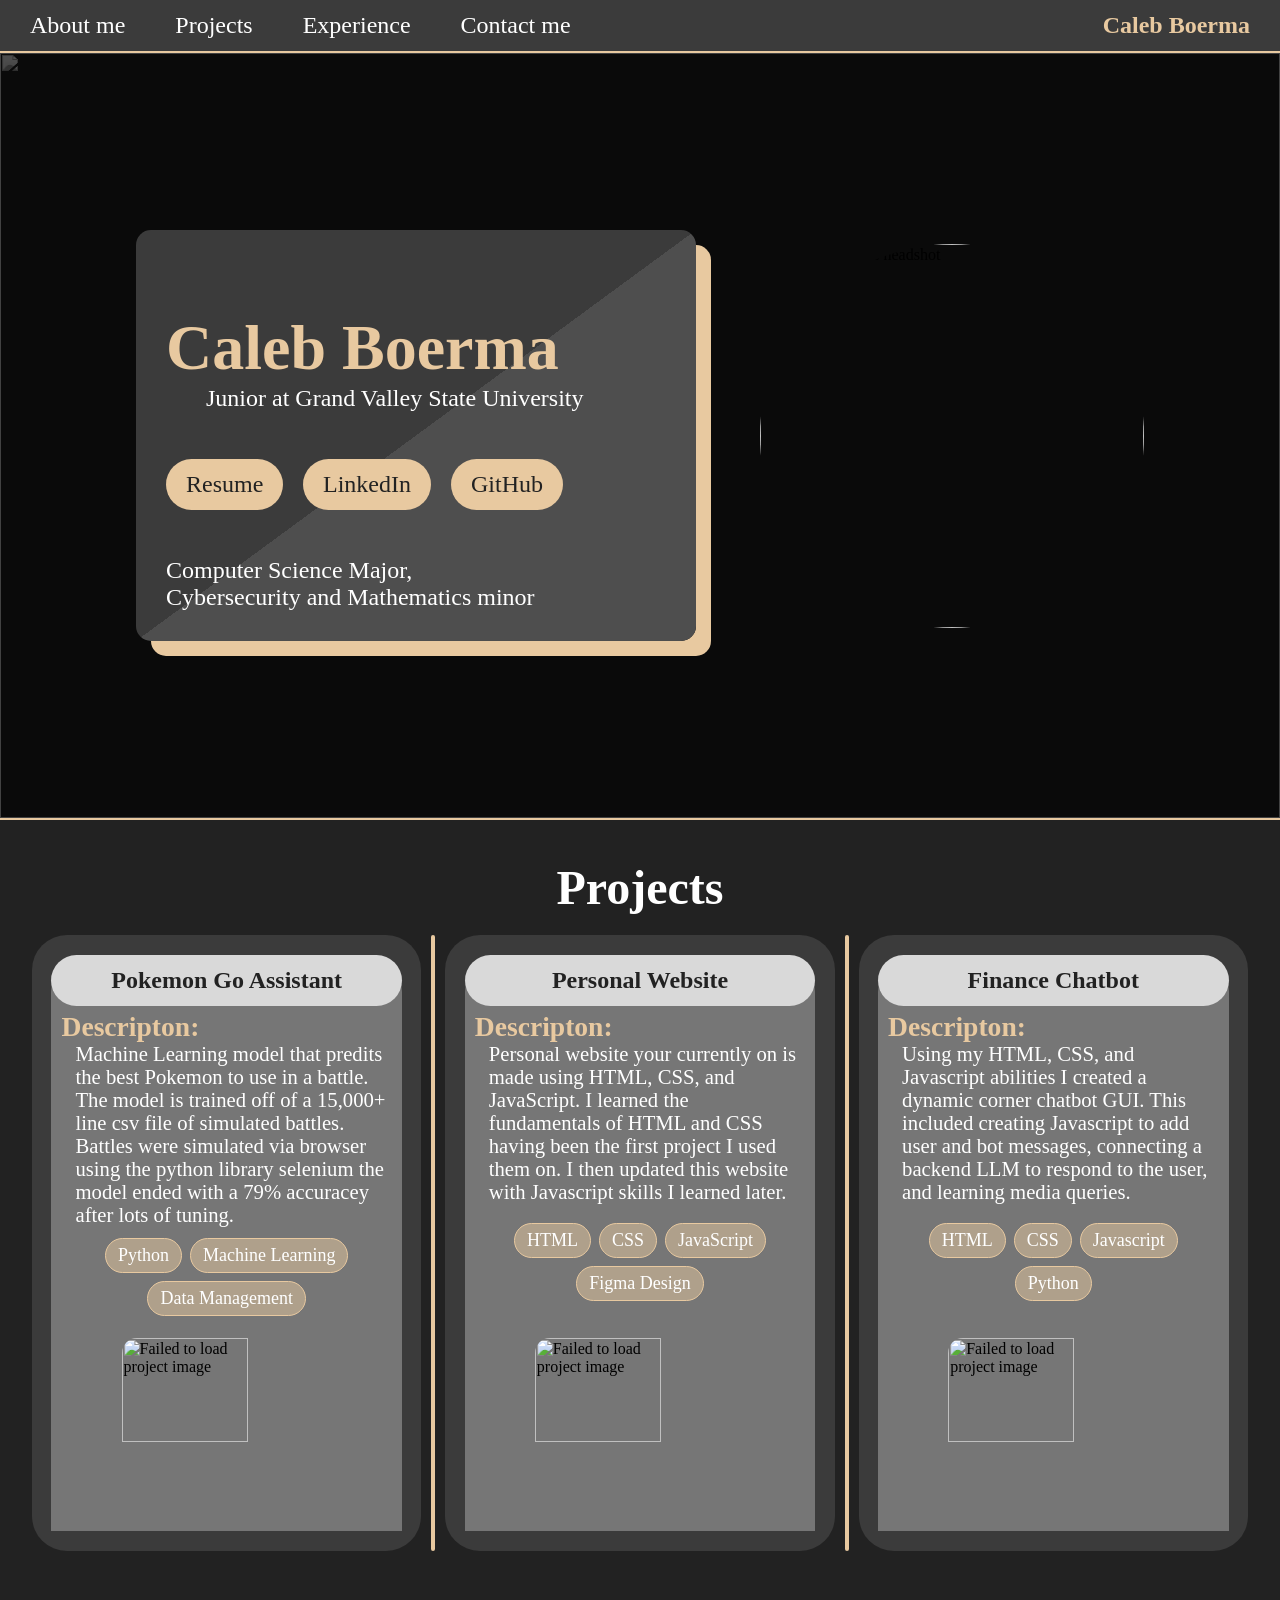
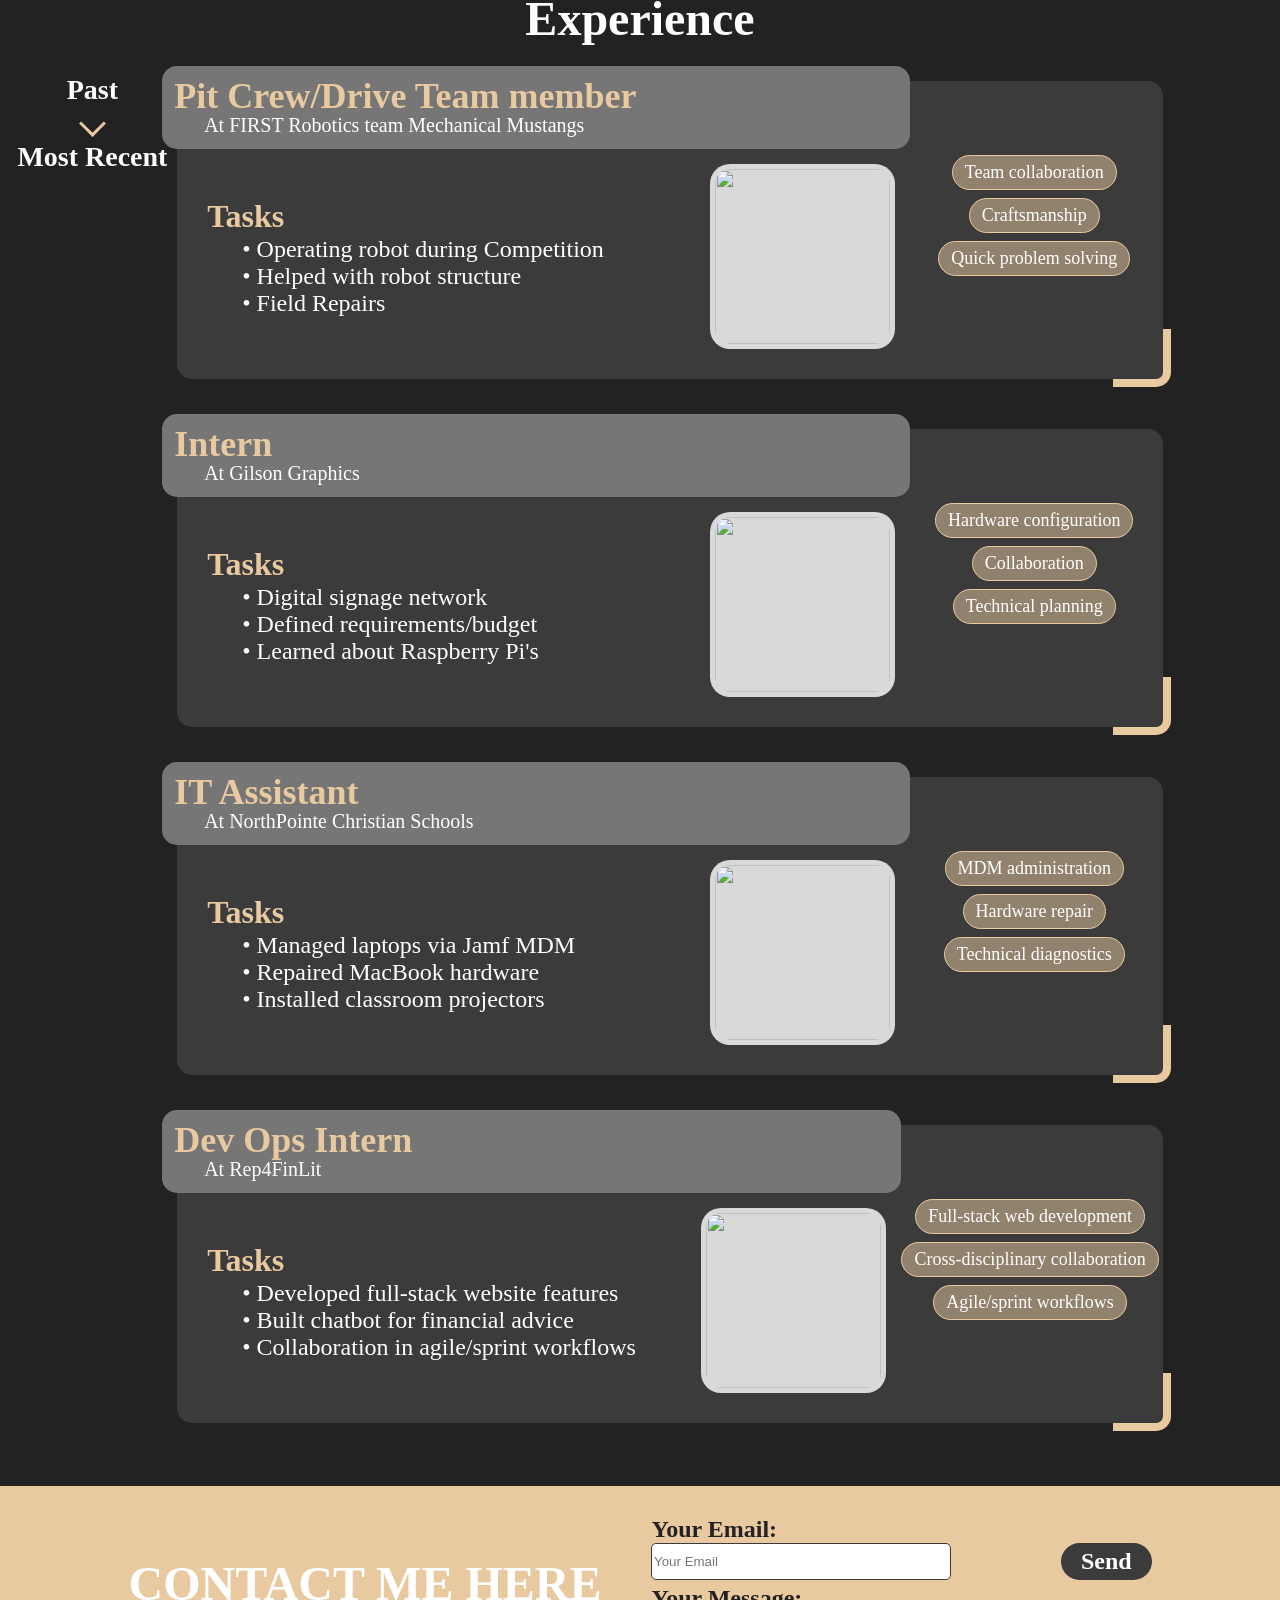
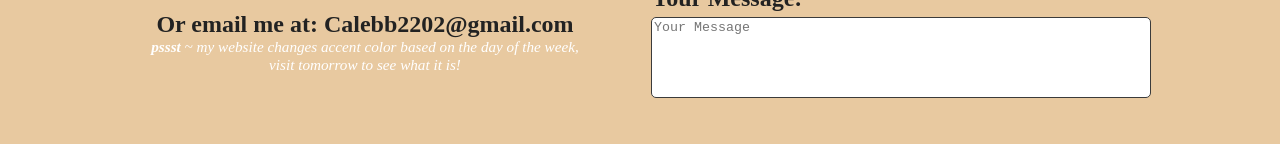
==== commit dc57ab11: "bug fixes" ====
--- a/index.html
+++ b/index.html
@@ -1,11 +1,11 @@
 <html lang ="en">
 <head>
-    <link rel="stylesheet" href="style.css" type="text/css">
+    <link rel="stylesheet" href="style.css?v=3" type="text/css">
     <link rel="preconnect" href="https://fonts.googleapis.com">
     <link rel="preconnect" href="https://fonts.gstatic.com" crossorigin>
     <link href="https://fonts.googleapis.com/css2?family=Fredoka:wght@300..700&family=Imprima&display=swap" rel="stylesheet">
 
-    <script src="./colors.js" defer></script>
+    <script src="./colors.js?v=3" defer></script>
 </head>
 <body>
     <div id="nav-bar">
--- a/style.css
+++ b/style.css
@@ -1,4 +1,8 @@
 /* #region default styles */
+
+:root {
+    color-scheme: light;
+}
 
 html {
     scroll-behavior: smooth;
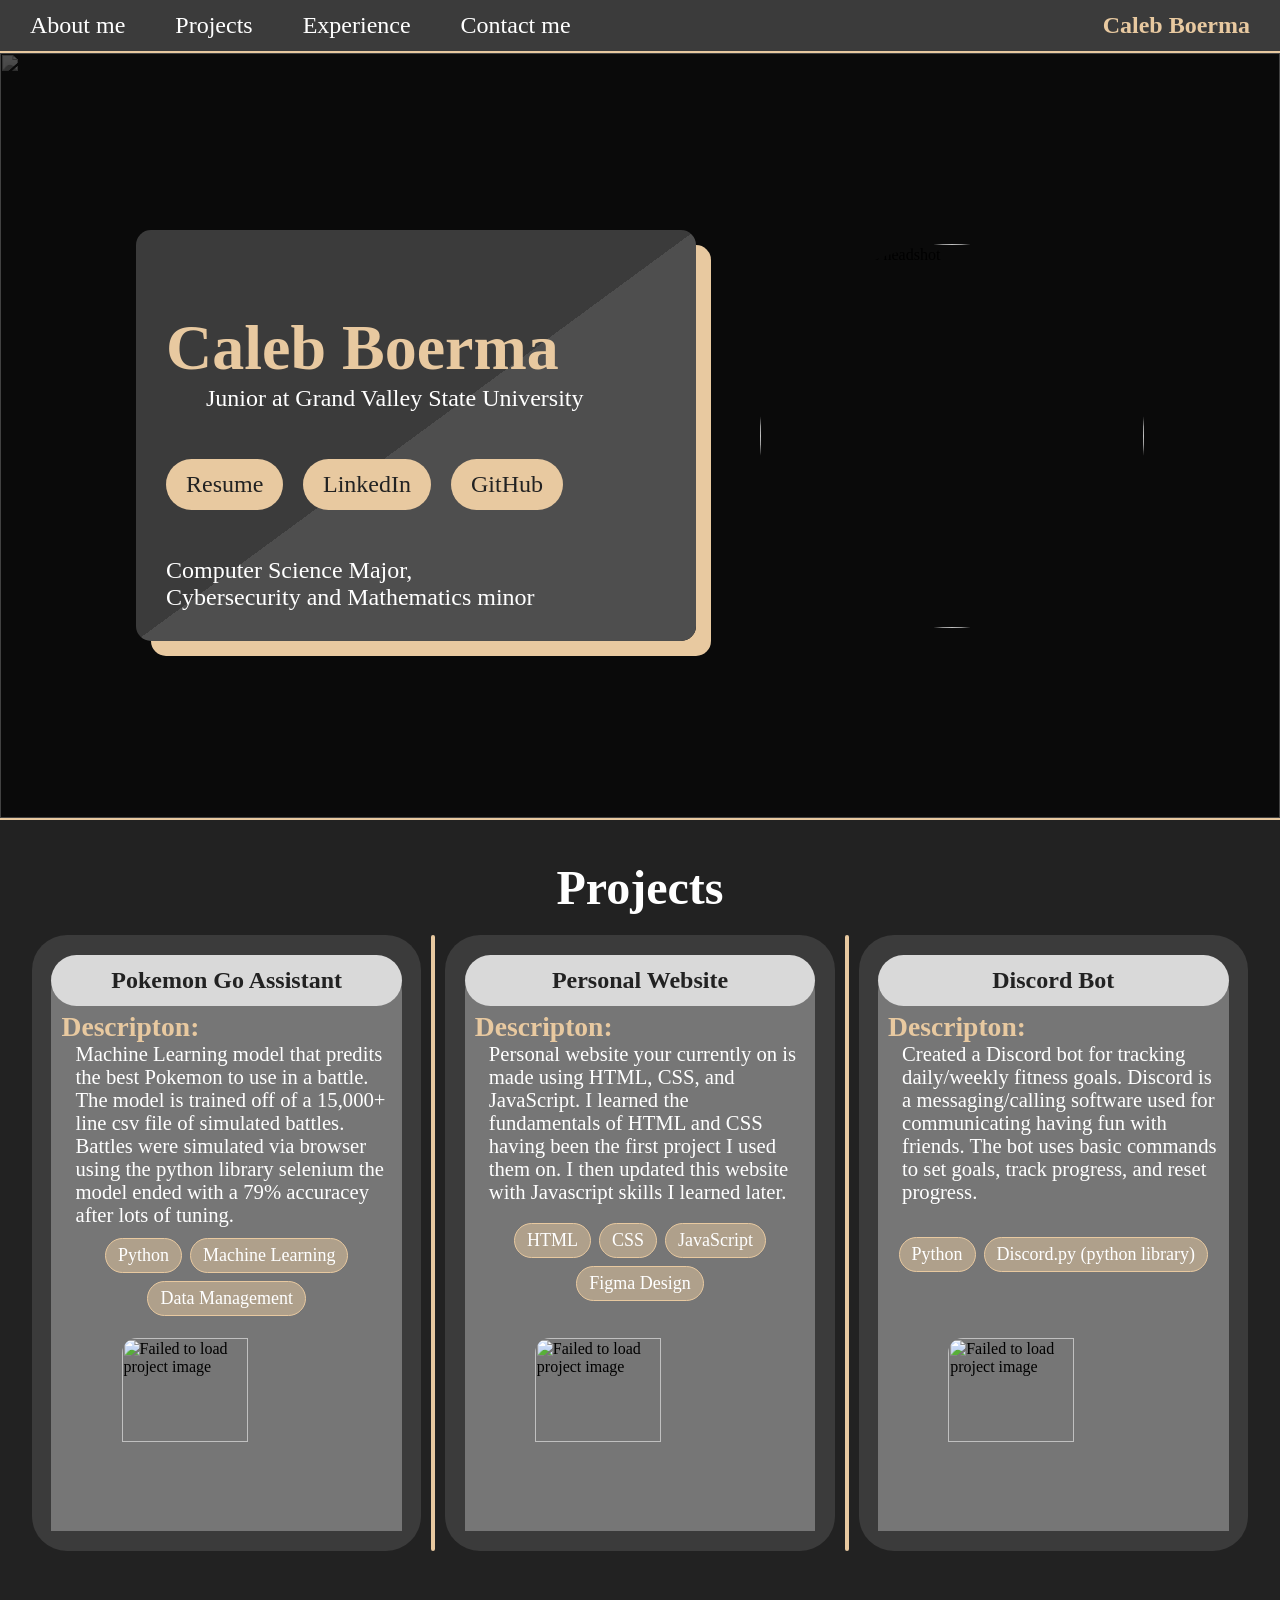
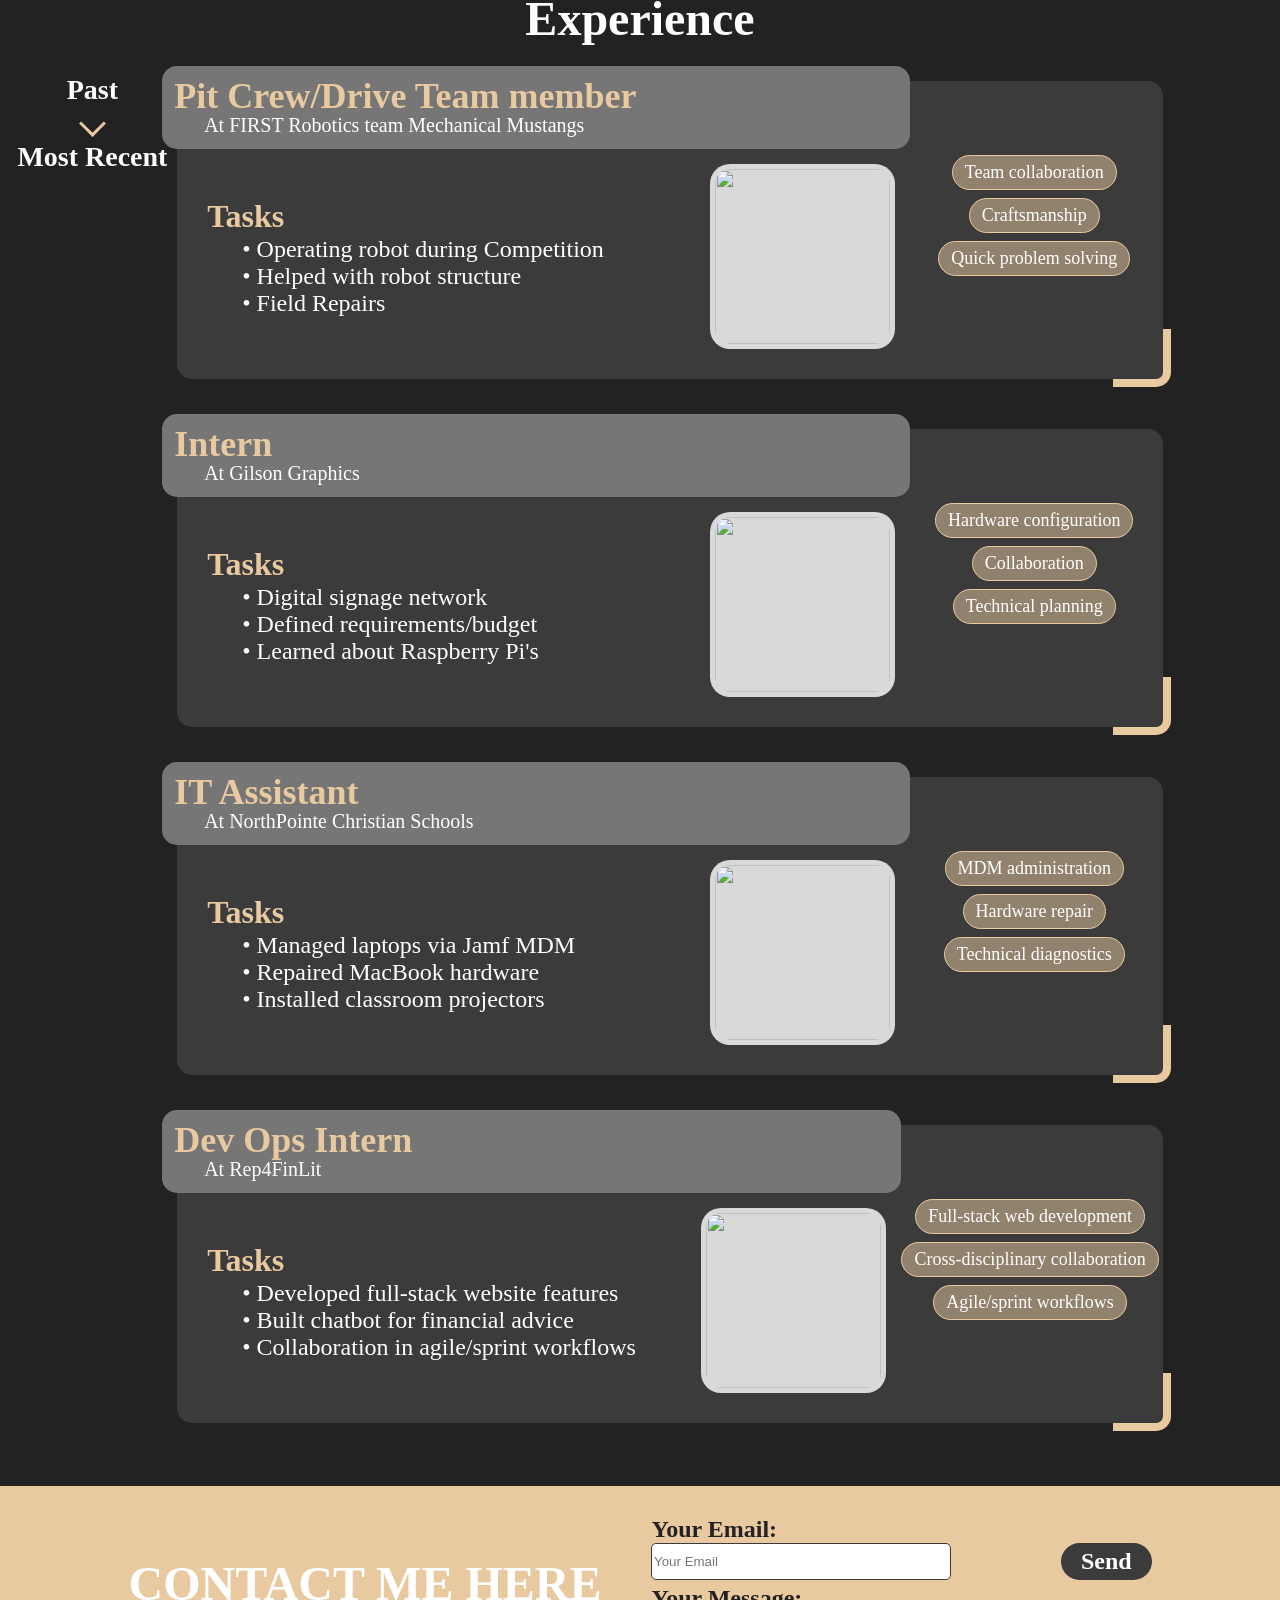
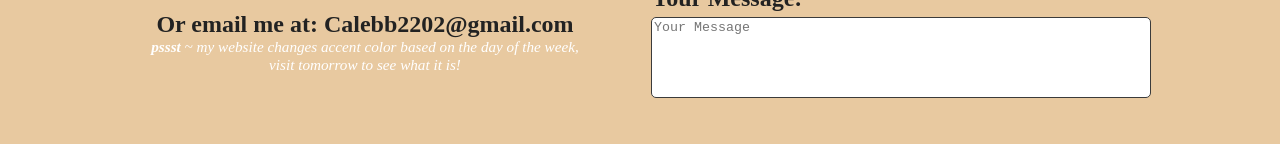
==== commit 1ddee6b6: "changed Thursday's color" ====
--- a/index.html
+++ b/index.html
@@ -101,7 +101,25 @@
             <div class = "project-divider"></div>
             <div class = "project-divider-horizontal"></div>
 
-            <div class = "project-container">
+             <div class = "project-container">
+                <div class = "project-content">
+                    <h2>Discord Bot</h2>
+                    <div class="project-description">
+                        <h3>Descripton:</h3>
+                        <p>Created a Discord bot for tracking daily/weekly fitness goals. 
+                            Discord is a messaging/calling software used for communicating having fun with friends.
+                            The bot uses basic commands to set goals, track progress, and reset progress.
+                        </p>
+                    </div>
+                    <div class="tags">
+                        <div class="tag">Python</div>
+                        <div class="tag">Discord.py (python library)</div>
+                    </div>
+                    <img src="assets/discord-bot.png" alt="Failed to load project image">
+                </div>
+            </div>
+
+            <!-- <div class = "project-container">
                 <div class = "project-content">
                     <h2>Finance Chatbot</h2>
                     <div class="project-description">
@@ -119,7 +137,7 @@
                         <div class="tag">Python</div>
                     </div>
                    <img src="assets/finance-chatbot.png" alt="Failed to load project image">
-                </div>
+                </div> -->
             </div>
         </div>
     </div>
--- a/style.css
+++ b/style.css
@@ -1,7 +1,7 @@
 /* #region default styles */
 
 :root {
-    color-scheme: light;
+    color-scheme: light only;
 }
 
 html {
